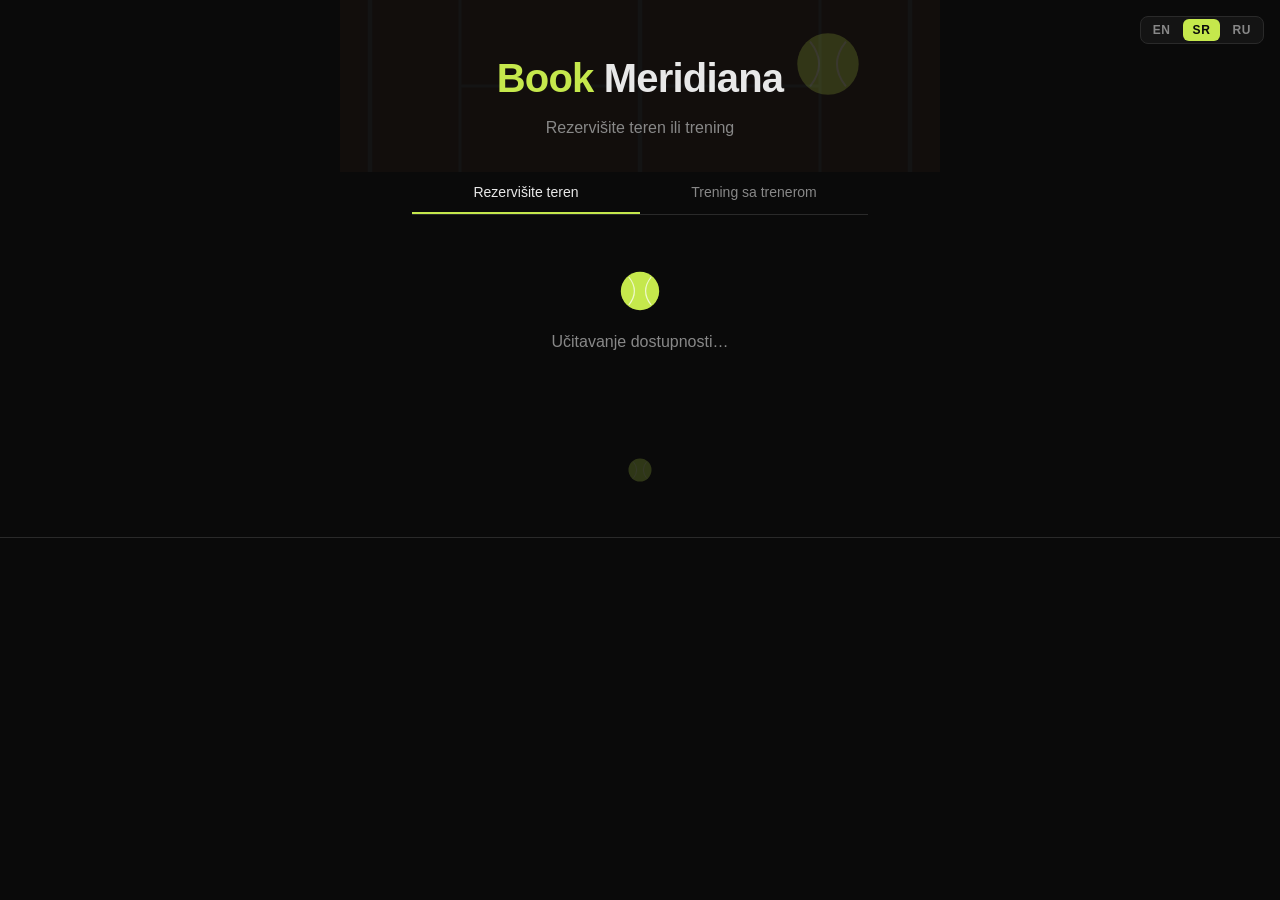
==== index.html @ 240dc1df "Initial commit BookMeridiana: static tennis booking site for Meridiana Tennis Academy (Novi Sad, Ser" ====
<!DOCTYPE html>
<html lang="sr">
<head>
  <meta charset="UTF-8">
  <meta name="viewport" content="width=device-width, initial-scale=1.0">
  <title>Book Meridiana — Rezervacija terena</title>
  <meta name="description" content="Rezervišite teniski teren u Novom Sadu — Meridiana Tennis">
  <meta name="theme-color" content="#0a0a0a">
  <!-- Favicon: tennis ball -->
  <link rel="icon" href="data:image/svg+xml,<svg xmlns='http://www.w3.org/2000/svg' viewBox='0 0 100 100'><circle cx='50' cy='50' r='48' fill='%23c5e84c'/><path d='M 22 15 Q 50 50, 22 85' stroke='white' stroke-width='4' fill='none' opacity='.7'/><path d='M 78 15 Q 50 50, 78 85' stroke='white' stroke-width='4' fill='none' opacity='.7'/></svg>">
  <link rel="stylesheet" href="style.css">
</head>
<body>

  <!-- Language switcher -->
  <div class="lang-switcher" id="lang-switcher"></div>

  <!-- Hero -->
  <header class="hero">
    <!-- Background: faint court diagram -->
    <svg class="hero-court-bg" width="600" height="300" viewBox="0 0 200 100" xmlns="http://www.w3.org/2000/svg">
      <rect x="0" y="0" width="200" height="100" rx="4" fill="#c66c4d"/>
      <rect x="10" y="5" width="180" height="90" fill="none" stroke="white" stroke-width="1.5"/>
      <line x1="100" y1="5" x2="100" y2="95" stroke="white" stroke-width="1.5"/>
      <rect x="40" y="5" width="120" height="90" fill="none" stroke="white" stroke-width="1"/>
      <line x1="40" y1="50" x2="160" y2="50" stroke="white" stroke-width="1"/>
    </svg>

    <!-- Floating tennis ball accent -->
    <svg class="hero-ball" width="64" height="64" viewBox="0 0 100 100" xmlns="http://www.w3.org/2000/svg">
      <circle cx="50" cy="50" r="48" fill="#c5e84c"/>
      <path d="M 22 15 Q 50 50, 22 85" stroke="white" stroke-width="3" fill="none" opacity="0.7"/>
      <path d="M 78 15 Q 50 50, 78 85" stroke="white" stroke-width="3" fill="none" opacity="0.7"/>
    </svg>

    <h1><span class="accent">Book</span> Meridiana</h1>
    <p class="tagline">Rezervišite teren ili trening</p>
  </header>

  <!-- Booking app mount point -->
  <main class="main-container">
    <div id="booking-app">
      <!-- Rendered by app.js -->
    </div>
  </main>

  <!-- Tennis ball divider -->
  <div class="ball-divider">
    <svg width="24" height="24" viewBox="0 0 100 100" xmlns="http://www.w3.org/2000/svg">
      <circle cx="50" cy="50" r="48" fill="#c5e84c"/>
      <path d="M 22 15 Q 50 50, 22 85" stroke="white" stroke-width="3" fill="none" opacity="0.7"/>
      <path d="M 78 15 Q 50 50, 78 85" stroke="white" stroke-width="3" fill="none" opacity="0.7"/>
    </svg>
  </div>

  <!-- Footer (populated from config.json by app.js) -->
  <footer class="footer" id="site-footer"></footer>

  <script src="app.js"></script>
</body>
</html>
---- style.css ----
/* ============================================
   Meridiana Tennis — Booking Site Styles
   Dark theme, Cal.com layout, tennis accents
   ============================================ */

:root {
  --bg: #0a0a0a;
  --bg-raised: #141414;
  --bg-tile: #1e1e1e;
  --bg-tile-hover: #2a2a2a;
  --bg-slot: #1a1a1a;
  --bg-slot-hover: #252525;
  --border: #2a2a2a;
  --border-light: #333;
  --text: #e8e8e8;
  --text-dim: #888;
  --text-muted: #555;
  --accent: #c5e84c;
  --accent-dark: #a8c73a;
  --accent-glow: rgba(197, 232, 76, 0.15);
  --clay: #c66c4d;
  --clay-dark: #8a4a35;
  --court-blue: #3b6ea5;
  --danger: #e74c3c;
  --success: #2ecc71;
  --radius: 12px;
  --radius-sm: 8px;
  --radius-pill: 50px;
  --font: -apple-system, BlinkMacSystemFont, 'Segoe UI', Roboto, Oxygen, Ubuntu, Cantarell, sans-serif;
  --max-w: 520px;
  --transition: 0.2s ease;
}

*, *::before, *::after {
  box-sizing: border-box;
  margin: 0;
  padding: 0;
}

html {
  font-size: 16px;
  -webkit-text-size-adjust: 100%;
}

body {
  font-family: var(--font);
  background: var(--bg);
  color: var(--text);
  line-height: 1.5;
  min-height: 100vh;
  overflow-x: hidden;
}

/* ---- Hero ---- */
.hero {
  position: relative;
  text-align: center;
  padding: 3rem 1.5rem 2rem;
  overflow: hidden;
}

.hero-court-bg {
  position: absolute;
  top: 50%;
  left: 50%;
  transform: translate(-50%, -50%);
  opacity: 0.04;
  pointer-events: none;
}

.hero-ball {
  position: absolute;
  top: 2rem;
  right: calc(50% - 220px);
  opacity: 0.18;
  pointer-events: none;
}

@media (max-width: 500px) {
  .hero-ball { right: 1rem; top: 1.5rem; }
}

.hero h1 {
  font-size: 2rem;
  font-weight: 700;
  letter-spacing: -0.02em;
  color: var(--text);
  position: relative;
}

.hero h1 .accent {
  color: var(--accent);
}

.hero .tagline {
  font-size: 1rem;
  color: var(--text-dim);
  margin-top: 0.5rem;
  position: relative;
}

/* ---- Language switcher ---- */
.lang-switcher {
  position: absolute;
  top: 1rem;
  right: 1rem;
  display: flex;
  gap: 2px;
  background: var(--bg-raised);
  border: 1px solid var(--border);
  border-radius: var(--radius-sm);
  padding: 2px;
  z-index: 10;
}

.lang-btn {
  background: none;
  border: none;
  color: var(--text-dim);
  font-size: 0.75rem;
  font-family: var(--font);
  padding: 4px 10px;
  border-radius: 6px;
  cursor: pointer;
  transition: background var(--transition), color var(--transition);
  text-transform: uppercase;
  font-weight: 600;
  letter-spacing: 0.05em;
}

.lang-btn:hover {
  color: var(--text);
}

.lang-btn.active {
  background: var(--accent);
  color: #0a0a0a;
}

/* ---- Main container ---- */
.main-container {
  max-width: var(--max-w);
  margin: 0 auto;
  padding: 0 1rem 3rem;
}

/* ---- Tabs ---- */
.tabs {
  display: flex;
  gap: 0;
  border-bottom: 1px solid var(--border);
  margin-bottom: 1.5rem;
}

.tab-btn {
  flex: 1;
  background: none;
  border: none;
  border-bottom: 2px solid transparent;
  color: var(--text-dim);
  font-family: var(--font);
  font-size: 0.875rem;
  font-weight: 500;
  padding: 0.75rem 0.5rem;
  cursor: pointer;
  transition: color var(--transition), border-color var(--transition);
  text-align: center;
}

.tab-btn:hover {
  color: var(--text);
}

.tab-btn.active {
  color: var(--text);
  border-bottom-color: var(--accent);
}

/* ---- Calendar ---- */
.calendar-header {
  display: flex;
  align-items: center;
  justify-content: space-between;
  margin-bottom: 1rem;
}

.calendar-header h2 {
  font-size: 1.125rem;
  font-weight: 600;
}

.calendar-nav {
  display: flex;
  gap: 4px;
}

.calendar-nav button {
  background: var(--bg-raised);
  border: 1px solid var(--border);
  color: var(--text-dim);
  width: 32px;
  height: 32px;
  border-radius: var(--radius-sm);
  cursor: pointer;
  display: flex;
  align-items: center;
  justify-content: center;
  transition: background var(--transition), color var(--transition);
  font-size: 1rem;
}

.calendar-nav button:hover {
  background: var(--bg-tile);
  color: var(--text);
}

.calendar-nav button:disabled {
  opacity: 0.3;
  cursor: not-allowed;
}

.weekday-row {
  display: grid;
  grid-template-columns: repeat(7, 1fr);
  gap: 4px;
  margin-bottom: 4px;
}

.weekday-cell {
  text-align: center;
  font-size: 0.7rem;
  font-weight: 600;
  color: var(--text-muted);
  text-transform: uppercase;
  letter-spacing: 0.08em;
  padding: 4px 0;
}

.calendar-grid {
  display: grid;
  grid-template-columns: repeat(7, 1fr);
  gap: 4px;
}

.day-cell {
  aspect-ratio: 1;
  display: flex;
  align-items: center;
  justify-content: center;
  flex-direction: column;
  border-radius: var(--radius-sm);
  font-size: 0.9rem;
  font-weight: 500;
  position: relative;
  transition: background var(--transition), transform 0.1s ease;
}

.day-cell.empty {
  /* empty placeholder */
}

.day-cell.outside {
  color: var(--text-muted);
  opacity: 0.3;
}

.day-cell.available {
  background: var(--bg-tile);
  color: var(--text);
  cursor: pointer;
}

.day-cell.available:hover {
  background: var(--bg-tile-hover);
  transform: scale(1.05);
}

.day-cell.today {
  outline: 2px solid var(--accent);
  outline-offset: -2px;
}

.day-cell.today::after {
  content: '';
  position: absolute;
  bottom: 5px;
  width: 4px;
  height: 4px;
  border-radius: 50%;
  background: var(--accent);
}

.day-cell.selected {
  background: var(--accent) !important;
  color: #0a0a0a !important;
  font-weight: 700;
  transform: scale(1.05);
}

.day-cell.selected::after {
  background: #0a0a0a;
}

.day-cell.unavailable {
  color: var(--text-muted);
  opacity: 0.35;
}

.day-cell.today.unavailable {
  opacity: 0.7;
  color: var(--text-dim);
}

.day-cell.past {
  display: flex;
  color: var(--text-muted);
  opacity: 0.15;
}

/* ---- Slot section ---- */
.slot-section {
  margin-top: 1.5rem;
}

.slot-header {
  display: flex;
  align-items: center;
  justify-content: space-between;
  margin-bottom: 1rem;
}

.slot-header h3 {
  font-size: 1.25rem;
  font-weight: 700;
}

.slot-header h3 span {
  font-weight: 400;
  color: var(--text-dim);
  font-size: 1rem;
  margin-left: 0.25rem;
}

/* ---- Duration picker ---- */
.duration-picker {
  display: flex;
  gap: 2px;
  background: var(--bg-raised);
  border: 1px solid var(--border);
  border-radius: var(--radius-sm);
  padding: 2px;
}

.duration-btn {
  background: none;
  border: none;
  color: var(--text-dim);
  font-size: 0.8rem;
  font-family: var(--font);
  padding: 5px 12px;
  border-radius: 6px;
  cursor: pointer;
  transition: background var(--transition), color var(--transition);
  font-weight: 600;
}

.duration-btn:hover {
  color: var(--text);
}

.duration-btn.active {
  background: var(--bg-tile);
  color: var(--text);
}

/* ---- Slot list ---- */
.slot-list {
  display: flex;
  flex-direction: column;
  gap: 8px;
}

.slot-btn {
  display: flex;
  align-items: center;
  justify-content: space-between;
  width: 100%;
  background: var(--bg-slot);
  border: 1px solid var(--border);
  border-radius: var(--radius);
  padding: 1rem 1.25rem;
  color: var(--text);
  font-family: var(--font);
  font-size: 0.95rem;
  cursor: pointer;
  transition: background var(--transition), border-color var(--transition), transform 0.1s ease;
}

.slot-btn:hover {
  background: var(--bg-slot-hover);
  border-color: var(--border-light);
  transform: translateY(-1px);
}

.slot-btn.expanded {
  border-color: var(--accent);
  background: var(--accent-glow);
}

.slot-time {
  font-weight: 700;
  font-size: 1rem;
}

.slot-info {
  display: flex;
  align-items: center;
  gap: 0.35rem;
  margin-left: auto;
  flex-shrink: 0;
}

.slot-price {
  font-size: 0.85rem;
  color: var(--accent);
  font-weight: 600;
}

.slot-courts {
  font-size: 0.85rem;
  color: var(--text-dim);
  min-width: 6.5rem;
  text-align: left;
}

.slot-detail {
  font-size: 0.85rem;
  color: var(--text-dim);
  text-align: right;
  text-align: right;
}

/* ---- Picker (court / coach) ---- */
.picker {
  display: flex;
  flex-wrap: wrap;
  gap: 6px;
  padding: 0.75rem 1.25rem;
  background: var(--bg-raised);
  border: 1px solid var(--border);
  border-top: none;
  border-radius: 0 0 var(--radius) var(--radius);
  margin-top: -8px;
  margin-bottom: 4px;
  animation: slideDown 0.15s ease;
}

@keyframes slideDown {
  from { opacity: 0; transform: translateY(-4px); }
  to   { opacity: 1; transform: translateY(0); }
}

.picker-pill {
  background: var(--bg-tile);
  border: 1px solid var(--border);
  border-radius: var(--radius-pill);
  padding: 0.5rem 1rem;
  color: var(--text);
  font-family: var(--font);
  font-size: 0.85rem;
  cursor: pointer;
  transition: background var(--transition), border-color var(--transition);
}

.picker-pill:hover {
  background: var(--accent);
  color: #0a0a0a;
  border-color: var(--accent);
}

.picker-label {
  font-size: 0.75rem;
  color: var(--text-dim);
  width: 100%;
  margin-bottom: 2px;
}

/* ---- Booking form ---- */
.booking-modal-overlay {
  position: fixed;
  inset: 0;
  background: rgba(0, 0, 0, 0.7);
  display: flex;
  align-items: center;
  justify-content: center;
  z-index: 100;
  animation: fadeIn 0.2s ease;
  padding: 1rem;
}

@keyframes fadeIn {
  from { opacity: 0; }
  to   { opacity: 1; }
}

.booking-modal {
  position: relative;
  background: var(--bg-raised);
  border: 1px solid var(--border);
  border-radius: var(--radius);
  padding: 1.5rem;
  width: 100%;
  max-width: 420px;
  animation: modalIn 0.2s ease;
}

@keyframes modalIn {
  from { opacity: 0; transform: scale(0.95) translateY(10px); }
  to   { opacity: 1; transform: scale(1) translateY(0); }
}

.modal-close {
  position: absolute;
  top: 0.75rem;
  right: 0.75rem;
  background: none;
  border: none;
  color: var(--text-dim);
  font-size: 1.5rem;
  line-height: 1;
  cursor: pointer;
  padding: 0.25rem 0.5rem;
  border-radius: var(--radius);
  transition: color var(--transition), background var(--transition);
}

.modal-close:hover {
  color: var(--text);
  background: var(--bg-slot-hover);
}

.booking-modal h4 {
  font-size: 1.1rem;
  font-weight: 600;
  margin-bottom: 0.25rem;
}

.booking-summary {
  font-size: 0.85rem;
  color: var(--text-dim);
  margin-bottom: 1.25rem;
  line-height: 1.6;
}

.booking-summary strong {
  color: var(--text);
}

.form-group {
  margin-bottom: 0.875rem;
}

.form-group label {
  display: block;
  font-size: 0.8rem;
  color: var(--text-dim);
  margin-bottom: 4px;
  font-weight: 500;
}

.form-group input,
.form-group select {
  width: 100%;
  background: var(--bg);
  border: 1px solid var(--border);
  border-radius: var(--radius-sm);
  padding: 0.6rem 0.75rem;
  color: var(--text);
  font-family: var(--font);
  font-size: 0.9rem;
  transition: border-color var(--transition);
}

.form-group input:focus,
.form-group select:focus {
  outline: none;
  border-color: var(--accent);
}

.form-group input::placeholder {
  color: var(--text-muted);
}

.form-actions {
  display: flex;
  gap: 0.5rem;
  margin-top: 1.25rem;
}

.btn-primary {
  flex: 1;
  background: var(--accent);
  color: #0a0a0a;
  border: none;
  border-radius: var(--radius-sm);
  padding: 0.7rem 1rem;
  font-family: var(--font);
  font-size: 0.9rem;
  font-weight: 600;
  cursor: pointer;
  transition: background var(--transition), transform 0.1s ease;
}

.btn-primary:hover {
  background: var(--accent-dark);
}

.btn-primary:active {
  transform: scale(0.98);
}

.btn-primary:disabled {
  opacity: 0.5;
  cursor: not-allowed;
}

.btn-secondary {
  background: var(--bg);
  color: var(--text-dim);
  border: 1px solid var(--border);
  border-radius: var(--radius-sm);
  padding: 0.7rem 1rem;
  font-family: var(--font);
  font-size: 0.9rem;
  cursor: pointer;
  transition: background var(--transition);
}

.btn-secondary:hover {
  background: var(--bg-tile);
}

/* ---- States ---- */
.loading-state,
.empty-state,
.success-state,
.error-state {
  text-align: center;
  padding: 2rem 1rem;
  color: var(--text-dim);
}

.loading-state .ball-bounce {
  display: inline-block;
  animation: bounce 0.8s ease-in-out infinite;
  margin-bottom: 0.75rem;
}

@keyframes bounce {
  0%, 100% { transform: translateY(0); }
  50%      { transform: translateY(-12px); }
}

.empty-state p,
.error-state p {
  margin-top: 0.5rem;
  font-size: 0.9rem;
}

.success-state h4 {
  color: var(--accent);
  font-size: 1.1rem;
  margin-bottom: 0.5rem;
}

.success-state p {
  font-size: 0.9rem;
}

.error-state p {
  color: var(--danger);
}

/* ---- Footer ---- */
.footer {
  border-top: 1px solid var(--border);
  margin-top: 3rem;
  padding: 2rem 1.5rem;
  text-align: center;
  position: relative;
  overflow: hidden;
}

.footer-court {
  position: absolute;
  top: 50%;
  left: 50%;
  transform: translate(-50%, -50%);
  opacity: 0.03;
  pointer-events: none;
}

.footer-content {
  position: relative;
}

.footer-name {
  font-size: 0.9rem;
  font-weight: 600;
  color: var(--text);
  margin-bottom: 0.25rem;
}

.footer-info {
  font-size: 0.8rem;
  color: var(--text-muted);
  line-height: 1.8;
}

.footer-info a {
  color: var(--text-dim);
  text-decoration: none;
  transition: color var(--transition);
}

.footer-info a:hover {
  color: var(--accent);
}

/* ---- Tennis ball divider ---- */
.ball-divider {
  text-align: center;
  margin: 1.5rem 0;
  opacity: 0.2;
}

/* ---- Responsive ---- */
@media (min-width: 600px) {
  .hero h1 { font-size: 2.5rem; }
  .main-container { padding: 0 2rem 3rem; }
}

@media (max-width: 380px) {
  .day-cell { font-size: 0.8rem; }
  .slot-btn { padding: 0.85rem 1rem; font-size: 0.85rem; }
  .slot-time { font-size: 0.9rem; }
  .duration-btn { padding: 4px 8px; font-size: 0.75rem; }
  .tab-btn { font-size: 0.8rem; }
}

/* ---- Confirmation page inline ---- */
.confirm-page {
  max-width: var(--max-w);
  margin: 0 auto;
  padding: 3rem 1rem;
  text-align: center;
}

.confirm-page h2 {
  font-size: 1.5rem;
  margin-bottom: 1rem;
}

.confirm-page p {
  color: var(--text-dim);
  margin-bottom: 0.5rem;
}

/* ---- Slot price tag ---- */
.slot-price {
  color: var(--accent);
  font-weight: 600;
  font-size: 0.85rem;
}

/* ---- Scrollbar ---- */
::-webkit-scrollbar {
  width: 6px;
}

::-webkit-scrollbar-track {
  background: var(--bg);
}

::-webkit-scrollbar-thumb {
  background: var(--border);
  border-radius: 3px;
}

/* ---- Selection ---- */
::selection {
  background: var(--accent);
  color: #0a0a0a;
}
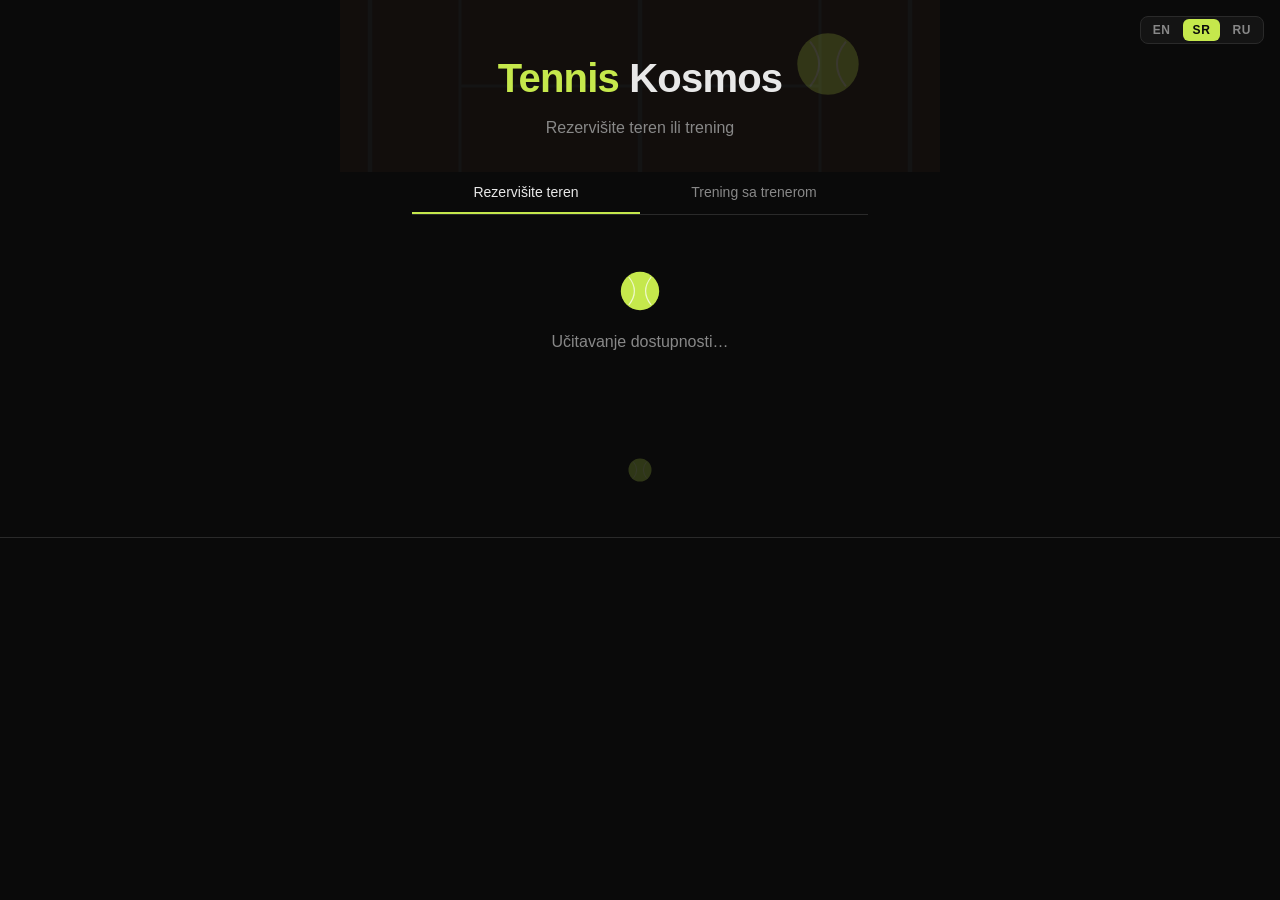
==== commit a628db43: "Rename Book Meridiana to Tennis Kosmos Rebrand user-visible strings: page title, hero heading, foote" ====
--- a/index.html
+++ b/index.html
@@ -3,8 +3,8 @@
 <head>
   <meta charset="UTF-8">
   <meta name="viewport" content="width=device-width, initial-scale=1.0">
-  <title>Book Meridiana — Rezervacija terena</title>
-  <meta name="description" content="Rezervišite teniski teren u Novom Sadu — Meridiana Tennis">
+  <title>Tennis Kosmos — Rezervacija terena</title>
+  <meta name="description" content="Rezervišite teniski teren u Novom Sadu — Tennis Kosmos">
   <meta name="theme-color" content="#0a0a0a">
   <!-- Favicon: tennis ball -->
   <link rel="icon" href="data:image/svg+xml,<svg xmlns='http://www.w3.org/2000/svg' viewBox='0 0 100 100'><circle cx='50' cy='50' r='48' fill='%23c5e84c'/><path d='M 22 15 Q 50 50, 22 85' stroke='white' stroke-width='4' fill='none' opacity='.7'/><path d='M 78 15 Q 50 50, 78 85' stroke='white' stroke-width='4' fill='none' opacity='.7'/></svg>">
@@ -33,7 +33,7 @@
       <path d="M 78 15 Q 50 50, 78 85" stroke="white" stroke-width="3" fill="none" opacity="0.7"/>
     </svg>
 
-    <h1><span class="accent">Book</span> Meridiana</h1>
+    <h1><span class="accent">Tennis</span> Kosmos</h1>
     <p class="tagline">Rezervišite teren ili trening</p>
   </header>
 
--- a/style.css
+++ b/style.css
@@ -1,5 +1,5 @@
 /* ============================================
-   Meridiana Tennis — Booking Site Styles
+   Tennis Kosmos — Booking Site Styles
    Dark theme, Cal.com layout, tennis accents
    ============================================ */
 
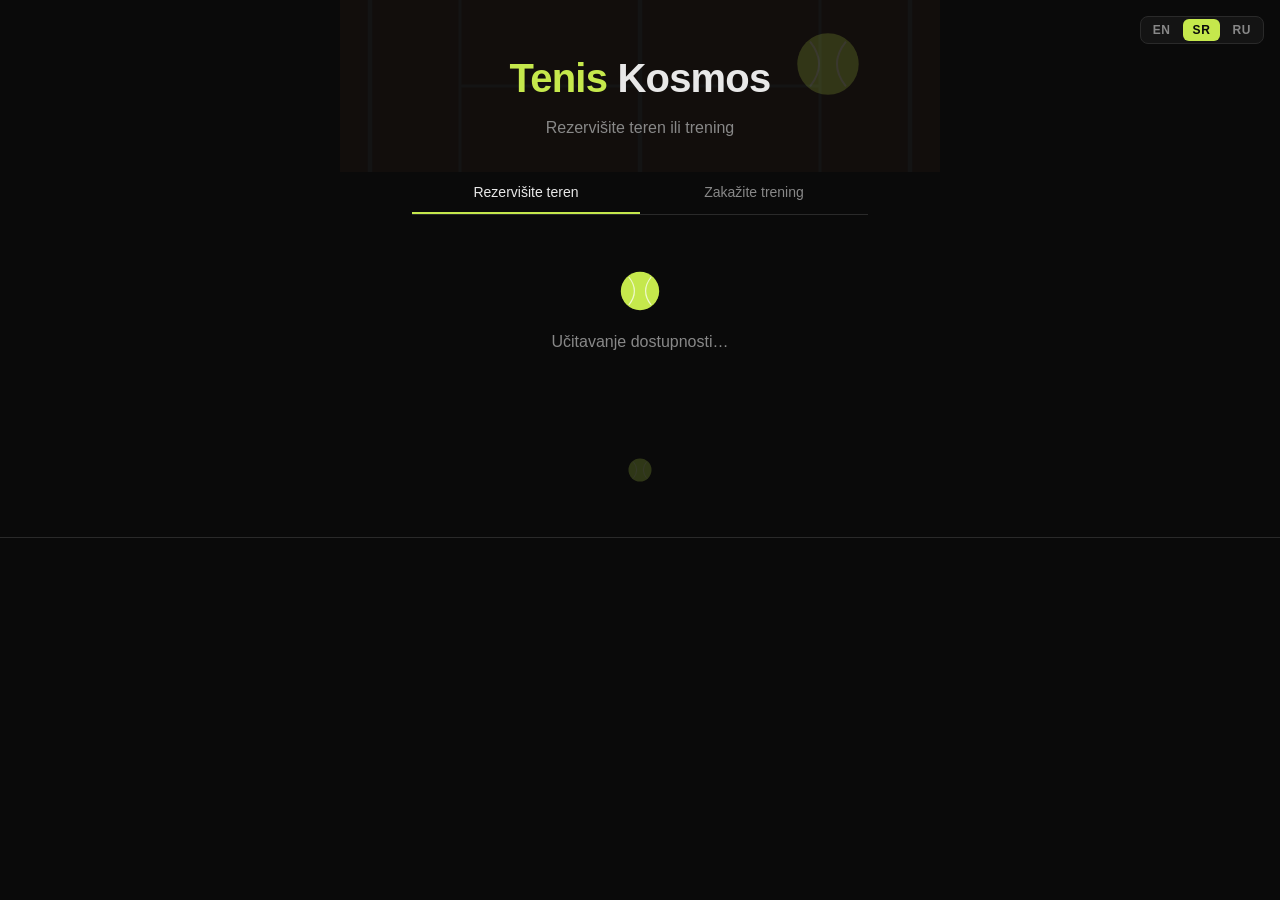
==== commit 29783cf4: "Rename visible site title to 'Tenis Kosmos' Align the hardcoded header H1, browser tab title, and me" ====
--- a/index.html
+++ b/index.html
@@ -3,8 +3,8 @@
 <head>
   <meta charset="UTF-8">
   <meta name="viewport" content="width=device-width, initial-scale=1.0">
-  <title>Tennis Kosmos — Rezervacija terena</title>
-  <meta name="description" content="Rezervišite teniski teren u Novom Sadu — Tennis Kosmos">
+  <title>Tenis Kosmos — Rezervacija terena</title>
+  <meta name="description" content="Rezervišite teniski teren u Novom Sadu — Tenis Kosmos">
   <meta name="theme-color" content="#0a0a0a">
   <!-- Favicon: tennis ball -->
   <link rel="icon" href="data:image/svg+xml,<svg xmlns='http://www.w3.org/2000/svg' viewBox='0 0 100 100'><circle cx='50' cy='50' r='48' fill='%23c5e84c'/><path d='M 22 15 Q 50 50, 22 85' stroke='white' stroke-width='4' fill='none' opacity='.7'/><path d='M 78 15 Q 50 50, 78 85' stroke='white' stroke-width='4' fill='none' opacity='.7'/></svg>">
@@ -33,7 +33,7 @@
       <path d="M 78 15 Q 50 50, 78 85" stroke="white" stroke-width="3" fill="none" opacity="0.7"/>
     </svg>
 
-    <h1><span class="accent">Tennis</span> Kosmos</h1>
+    <h1><span class="accent">Tenis</span> Kosmos</h1>
     <p class="tagline">Rezervišite teren ili trening</p>
   </header>
 
--- a/style.css
+++ b/style.css
@@ -569,7 +569,8 @@
 }
 
 .form-group input,
-.form-group select {
+.form-group select,
+.form-group textarea {
   width: 100%;
   background: var(--bg);
   border: 1px solid var(--border);
@@ -581,13 +582,20 @@
   transition: border-color var(--transition);
 }
 
+.form-group textarea {
+  resize: vertical;
+  min-height: 72px;
+}
+
 .form-group input:focus,
-.form-group select:focus {
+.form-group select:focus,
+.form-group textarea:focus {
   outline: none;
   border-color: var(--accent);
 }
 
-.form-group input::placeholder {
+.form-group input::placeholder,
+.form-group textarea::placeholder {
   color: var(--text-muted);
 }
 
@@ -792,3 +800,57 @@
   background: var(--accent);
   color: #0a0a0a;
 }
+
+/* ---- Training request form ---- */
+.request-section {
+  position: relative;
+  background: var(--bg-card, var(--bg-tile));
+  border: 1px solid var(--border);
+  border-radius: var(--radius);
+  padding: 1.25rem;
+  margin-top: 1rem;
+}
+
+.request-section h3 {
+  margin: 0 0 0.5rem;
+  font-size: 1.1rem;
+  font-weight: 600;
+  color: var(--text);
+}
+
+.request-intro {
+  color: var(--text-dim);
+  font-size: 0.9rem;
+  line-height: 1.45;
+  margin: 0 0 1.25rem;
+}
+
+.pill-group {
+  display: flex;
+  flex-wrap: wrap;
+  gap: 0.4rem;
+}
+
+.request-pill {
+  background: var(--bg-tile);
+  border: 1px solid var(--border);
+  border-radius: var(--radius-pill);
+  padding: 0.5rem 0.9rem;
+  color: var(--text);
+  font-family: var(--font);
+  font-size: 0.85rem;
+  cursor: pointer;
+  transition: background var(--transition), border-color var(--transition), color var(--transition);
+}
+
+.request-pill:hover {
+  border-color: var(--accent);
+  color: var(--accent);
+}
+
+.request-pill.active {
+  background: var(--accent);
+  border-color: var(--accent);
+  color: #0a0a0a;
+  font-weight: 600;
+}
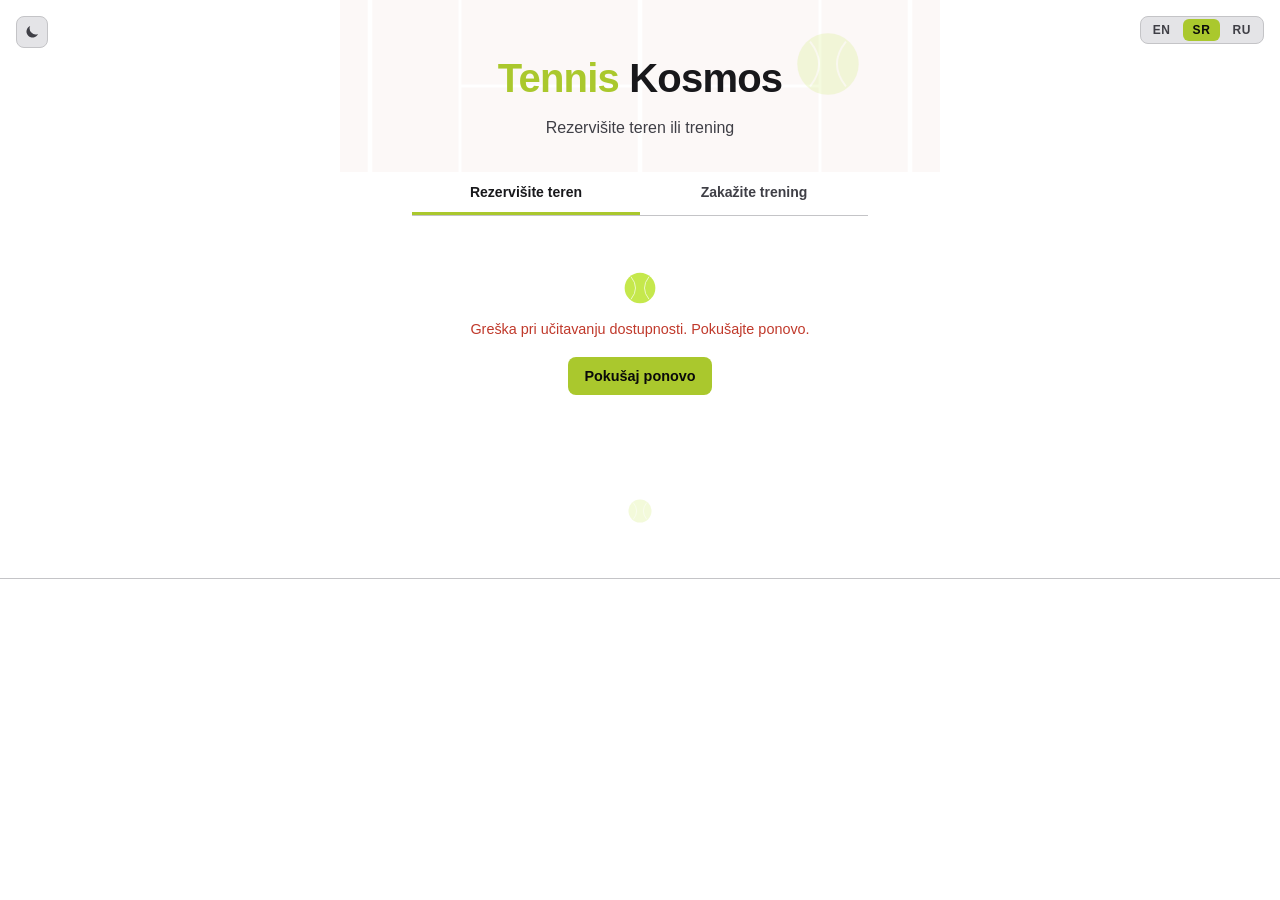
==== commit eef7ba19: "Add light/dark theme toggle with sun/moon button Pre-paint inline script + <style> in <head> resolve" ====
--- a/index.html
+++ b/index.html
@@ -6,11 +6,64 @@
   <title>Tenis Kosmos — Rezervacija terena</title>
   <meta name="description" content="Rezervišite teniski teren u Novom Sadu — Tenis Kosmos">
   <meta name="theme-color" content="#0a0a0a">
+  <meta name="color-scheme" content="dark light">
+  <!-- Lock the initial paint to dark before anything else loads. This
+       guarantees no white flash even if the external stylesheet is
+       delayed; the inline script below flips to light only when the
+       user has opted in. -->
+  <style>html{background-color:#0a0a0a;color-scheme:dark}</style>
   <!-- Favicon: tennis ball -->
   <link rel="icon" href="data:image/svg+xml,<svg xmlns='http://www.w3.org/2000/svg' viewBox='0 0 100 100'><circle cx='50' cy='50' r='48' fill='%23c5e84c'/><path d='M 22 15 Q 50 50, 22 85' stroke='white' stroke-width='4' fill='none' opacity='.7'/><path d='M 78 15 Q 50 50, 78 85' stroke='white' stroke-width='4' fill='none' opacity='.7'/></svg>">
+  <script>
+    // Resolve theme before stylesheet/paint to avoid a flash. Stored choice
+    // wins; otherwise honor prefers-color-scheme; default is dark.
+    (function () {
+      var theme = 'dark';
+      try {
+        var stored = localStorage.getItem('tk_theme');
+        if (stored === 'light' || stored === 'dark') {
+          theme = stored;
+        } else if (window.matchMedia && window.matchMedia('(prefers-color-scheme: light)').matches) {
+          theme = 'light';
+        }
+      } catch (e) { /* private mode etc. — fall through to dark */ }
+      document.documentElement.dataset.theme = theme;
+      // Override the inline default if (and only if) we resolved to light.
+      // Setting bg + color-scheme inline means even the very first paint
+      // matches the resolved theme — no flash possible.
+      if (theme === 'light') {
+        document.documentElement.style.backgroundColor = '#ffffff';
+        document.documentElement.style.colorScheme = 'light';
+      }
+      var meta = document.querySelector('meta[name="theme-color"]');
+      if (meta) meta.setAttribute('content', theme === 'light' ? '#ffffff' : '#0a0a0a');
+    })();
+  </script>
   <link rel="stylesheet" href="style.css">
 </head>
 <body>
+
+  <!-- Theme toggle (sun in dark mode, moon in light mode) -->
+  <button class="theme-toggle" id="theme-toggle" type="button"
+          aria-label="Switch to light theme" aria-pressed="false">
+    <svg class="theme-icon-sun" viewBox="0 0 24 24" width="18" height="18" aria-hidden="true">
+      <circle cx="12" cy="12" r="4" fill="currentColor"/>
+      <g stroke="currentColor" stroke-width="2" stroke-linecap="round">
+        <line x1="12" y1="2"  x2="12" y2="5"/>
+        <line x1="12" y1="19" x2="12" y2="22"/>
+        <line x1="2"  y1="12" x2="5"  y2="12"/>
+        <line x1="19" y1="12" x2="22" y2="12"/>
+        <line x1="4.6"  y1="4.6"  x2="6.7"  y2="6.7"/>
+        <line x1="17.3" y1="17.3" x2="19.4" y2="19.4"/>
+        <line x1="4.6"  y1="19.4" x2="6.7"  y2="17.3"/>
+        <line x1="17.3" y1="6.7"  x2="19.4" y2="4.6"/>
+      </g>
+    </svg>
+    <svg class="theme-icon-moon" viewBox="0 0 24 24" width="18" height="18" aria-hidden="true">
+      <path d="M20 14.5A8 8 0 0 1 9.5 4a8 8 0 1 0 10.5 10.5z"
+            fill="currentColor"/>
+    </svg>
+  </button>
 
   <!-- Language switcher -->
   <div class="lang-switcher" id="lang-switcher"></div>
--- a/style.css
+++ b/style.css
@@ -1,9 +1,10 @@
 /* ============================================
    Tennis Kosmos — Booking Site Styles
-   Dark theme, Cal.com layout, tennis accents
+   Dark (default) + light theme, Cal.com layout, tennis accents
    ============================================ */
 
 :root {
+  /* Dark theme — default. Light overrides live in [data-theme="light"]. */
   --bg: #0a0a0a;
   --bg-raised: #141414;
   --bg-tile: #1e1e1e;
@@ -18,6 +19,12 @@
   --accent: #c5e84c;
   --accent-dark: #a8c73a;
   --accent-glow: rgba(197, 232, 76, 0.15);
+  /* --accent-bright is for filled blocks where we want the brand neon to
+     pop. In dark mode it equals --accent (the brand). In light mode it
+     stays vivid yellow-green so the SR pill / selected day / primary
+     button feel brand-aligned, not muddy. --accent stays text-readable. */
+  --accent-bright: #c5e84c;
+  --accent-bright-hover: #a8c73a;
   --clay: #c66c4d;
   --clay-dark: #8a4a35;
   --court-blue: #3b6ea5;
@@ -31,6 +38,32 @@
   --transition: 0.2s ease;
 }
 
+[data-theme="light"] {
+  --bg: #ffffff;
+  --bg-raised: #e4e4e7;
+  --bg-tile: #f4f4f5;
+  --bg-tile-hover: #d4d4d8;
+  --bg-slot: #f4f4f5;
+  --bg-slot-hover: #e4e4e7;
+  --border: #c4c4c7;
+  --border-light: #d4d4d8;
+  --text: #18181b;
+  --text-dim: #3f3f46;
+  --text-muted: #71717a;
+  /* --accent: text + border + tab underline. Punchy yellow-green that
+     stays readable on white. */
+  --accent: #7a9c08;
+  --accent-dark: #5e7d00;
+  --accent-glow: rgba(122, 156, 8, 0.25);
+  /* --accent-bright: filled blocks (SR pill, selected day, primary button).
+     A vivid lime that visibly stands out from white while staying brand-
+     aligned with the dark theme's neon yellow. */
+  --accent-bright: #aac82d;
+  --accent-bright-hover: #92ad1f;
+  --danger: #c0392b;
+  --success: #1f8a4c;
+}
+
 *, *::before, *::after {
   box-sizing: border-box;
   margin: 0;
@@ -49,6 +82,14 @@
   line-height: 1.5;
   min-height: 100vh;
   overflow-x: hidden;
+  transition: background-color 150ms ease, color 150ms ease;
+}
+
+/* Bump default body weight in light theme — dark text on white renders
+   thinner than light text on dark, so a slight weight increase keeps the
+   density comparable between themes. */
+[data-theme="light"] body {
+  font-weight: 500;
 }
 
 /* ---- Hero ---- */
@@ -92,6 +133,14 @@
   color: var(--accent);
 }
 
+/* In light theme, align the hero "Tenis" with the bright lime used on
+   filled brand surfaces (SR pill, selected day, primary button) instead
+   of the darker text-accent. Dark mode is unaffected because both vars
+   resolve to the same neon yellow there. */
+[data-theme="light"] .hero h1 .accent {
+  color: var(--accent-bright);
+}
+
 .hero .tagline {
   font-size: 1rem;
   color: var(--text-dim);
@@ -133,8 +182,53 @@
 }
 
 .lang-btn.active {
-  background: var(--accent);
+  background: var(--accent-bright);
   color: #0a0a0a;
+}
+
+/* ---- Theme toggle (mirrors lang-switcher on the left) ---- */
+.theme-toggle {
+  position: absolute;
+  top: 1rem;
+  left: 1rem;
+  width: 32px;
+  height: 32px;
+  display: inline-flex;
+  align-items: center;
+  justify-content: center;
+  background: var(--bg-raised);
+  border: 1px solid var(--border);
+  border-radius: var(--radius-sm);
+  color: var(--text-dim);
+  cursor: pointer;
+  padding: 0;
+  z-index: 10;
+  transition: background var(--transition), color var(--transition),
+              border-color var(--transition), box-shadow var(--transition);
+}
+
+.theme-toggle:hover {
+  color: var(--accent);
+  border-color: var(--accent);
+  box-shadow: 0 0 0 3px var(--accent-glow);
+}
+
+.theme-toggle:focus-visible {
+  outline: 2px solid var(--accent);
+  outline-offset: 2px;
+}
+
+.theme-toggle svg {
+  display: block;
+}
+
+[data-theme="dark"] .theme-toggle .theme-icon-moon,
+:root:not([data-theme="light"]) .theme-toggle .theme-icon-moon {
+  display: none;
+}
+
+[data-theme="light"] .theme-toggle .theme-icon-sun {
+  display: none;
 }
 
 /* ---- Main container ---- */
@@ -156,11 +250,11 @@
   flex: 1;
   background: none;
   border: none;
-  border-bottom: 2px solid transparent;
+  border-bottom: 3px solid transparent;
   color: var(--text-dim);
   font-family: var(--font);
   font-size: 0.875rem;
-  font-weight: 500;
+  font-weight: 600;
   padding: 0.75rem 0.5rem;
   cursor: pointer;
   transition: color var(--transition), border-color var(--transition);
@@ -174,6 +268,12 @@
 .tab-btn.active {
   color: var(--text);
   border-bottom-color: var(--accent);
+}
+
+/* Match the active tab's underline to the bright brand lime in light
+   theme so it visually pairs with the SR pill / hero "Tenis". */
+[data-theme="light"] .tab-btn.active {
+  border-bottom-color: var(--accent-bright);
 }
 
 /* ---- Calendar ---- */
@@ -291,7 +391,7 @@
 }
 
 .day-cell.selected {
-  background: var(--accent) !important;
+  background: var(--accent-bright) !important;
   color: #0a0a0a !important;
   font-weight: 700;
   transform: scale(1.05);
@@ -373,6 +473,18 @@
   color: var(--text);
 }
 
+/* In light theme push the inactive options to a quieter gray and bump
+   the active option's weight so the picked hour reads decisively. */
+[data-theme="light"] .duration-btn {
+  color: var(--text-muted);
+  font-weight: 500;
+}
+
+[data-theme="light"] .duration-btn.active {
+  color: var(--text);
+  font-weight: 700;
+}
+
 /* ---- Slot list ---- */
 .slot-list {
   display: flex;
@@ -429,7 +541,7 @@
 .slot-courts {
   font-size: 0.85rem;
   color: var(--text-dim);
-  min-width: 6.5rem;
+  min-width: 7.5rem;
   text-align: left;
 }
 
@@ -473,9 +585,9 @@
 }
 
 .picker-pill:hover {
-  background: var(--accent);
+  background: var(--accent-bright);
   color: #0a0a0a;
-  border-color: var(--accent);
+  border-color: var(--accent-bright);
 }
 
 .picker-label {
@@ -607,7 +719,7 @@
 
 .btn-primary {
   flex: 1;
-  background: var(--accent);
+  background: var(--accent-bright);
   color: #0a0a0a;
   border: none;
   border-radius: var(--radius-sm);
@@ -620,7 +732,7 @@
 }
 
 .btn-primary:hover {
-  background: var(--accent-dark);
+  background: var(--accent-bright-hover);
 }
 
 .btn-primary:active {
@@ -687,6 +799,10 @@
 
 .error-state p {
   color: var(--danger);
+}
+
+.error-state .error-retry {
+  margin-top: 1rem;
 }
 
 /* ---- Footer ---- */
@@ -735,6 +851,29 @@
   color: var(--accent);
 }
 
+.footer-map {
+  display: flex;
+  align-items: center;
+  gap: 0.35rem;
+  flex-wrap: wrap;
+  justify-content: center;
+  margin-bottom: 0.4rem;
+}
+
+.footer-map-pin {
+  display: inline-flex;
+  color: var(--accent);
+  flex-shrink: 0;
+}
+
+.footer-map-addr {
+  color: var(--text-muted);
+}
+
+.footer-map-sep {
+  color: var(--text-muted);
+}
+
 /* ---- Tennis ball divider ---- */
 .ball-divider {
   text-align: center;
@@ -797,7 +936,7 @@
 
 /* ---- Selection ---- */
 ::selection {
-  background: var(--accent);
+  background: var(--accent-bright);
   color: #0a0a0a;
 }
 
@@ -849,8 +988,8 @@
 }
 
 .request-pill.active {
-  background: var(--accent);
-  border-color: var(--accent);
+  background: var(--accent-bright);
+  border-color: var(--accent-bright);
   color: #0a0a0a;
   font-weight: 600;
 }
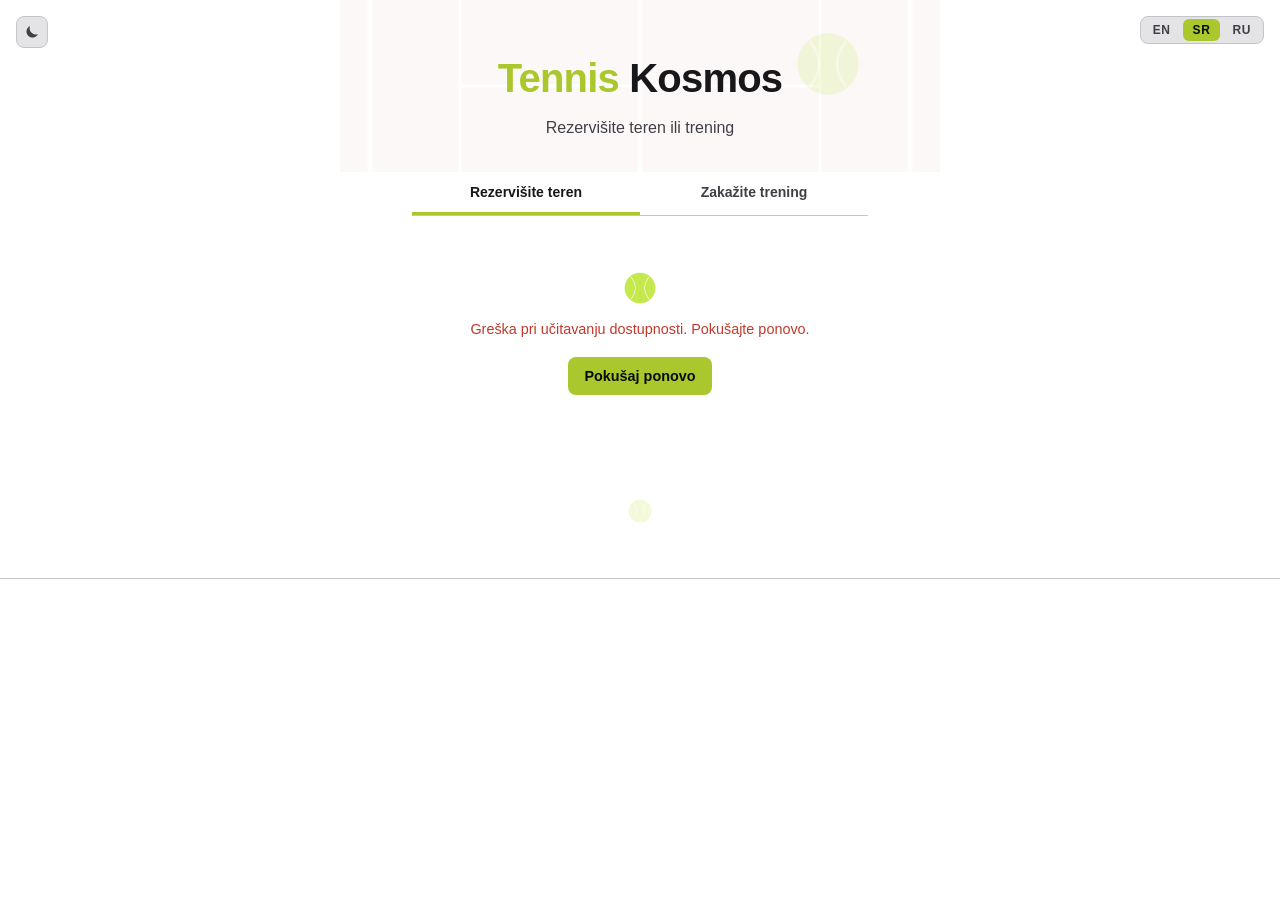
==== commit f0132279: "Expand head metadata for richer Google search snippet - Replace generic meta description with substa" ====
--- a/index.html
+++ b/index.html
@@ -4,7 +4,42 @@
   <meta charset="UTF-8">
   <meta name="viewport" content="width=device-width, initial-scale=1.0">
   <title>Tenis Kosmos — Rezervacija terena</title>
-  <meta name="description" content="Rezervišite teniski teren u Novom Sadu — Tenis Kosmos">
+  <meta name="description" content="Tenis Kosmos — teniska škola i klub u Novom Sadu na 5 terena Meridiana. Rezervišite teren bez registracije. Fer cene, porodična atmosfera.">
+  <link rel="canonical" href="https://teniskosmos.com/">
+
+  <!-- Open Graph (for link previews in Telegram, WhatsApp, Facebook, etc.) -->
+  <meta property="og:type" content="website">
+  <meta property="og:site_name" content="Tenis Kosmos">
+  <meta property="og:title" content="Tenis Kosmos — Rezervacija terena">
+  <meta property="og:description" content="Teniska škola i klub u Novom Sadu na 5 terena Meridiana. Rezervišite teren bez registracije.">
+  <meta property="og:url" content="https://teniskosmos.com/">
+  <meta property="og:locale" content="sr_RS">
+  <meta property="og:locale:alternate" content="en_US">
+  <meta property="og:locale:alternate" content="ru_RU">
+
+  <!-- Structured data: tells Google this is a sports club, with name, address,
+       phone, and a substantive description. Used as a fallback when the meta
+       description above isn't picked, and feeds the Knowledge Panel. -->
+  <script type="application/ld+json">
+  {
+    "@context": "https://schema.org",
+    "@type": "SportsClub",
+    "name": "Tenis Kosmos",
+    "alternateName": "TSU Kosmos",
+    "description": "Tenis Kosmos je teniska škola i klub u Novom Sadu na 5 terena Meridiana. Termini se rezervišu direktno, bez registracije. Treneri Ratko i Ivan vode klub i sami održavaju terene. Tereni su u dobrom stanju, cene su fer, atmosfera je porodična.",
+    "url": "https://teniskosmos.com/",
+    "sport": "Tennis",
+    "telephone": "+381628022602",
+    "address": {
+      "@type": "PostalAddress",
+      "streetAddress": "Stojana Novakovića 2",
+      "addressLocality": "Novi Sad",
+      "postalCode": "21000",
+      "addressCountry": "RS"
+    }
+  }
+  </script>
+
   <meta name="theme-color" content="#0a0a0a">
   <meta name="color-scheme" content="dark light">
   <!-- Lock the initial paint to dark before anything else loads. This
@@ -92,7 +127,11 @@
 
   <!-- Booking app mount point -->
   <main class="main-container">
-    <div id="booking-app">
+    <!-- data-nosnippet tells Google not to use any text from the dynamically
+         rendered booking widget (button labels, loading/error messages) in
+         search result snippets. Forces Google to fall back to the meta
+         description / structured data above. -->
+    <div id="booking-app" data-nosnippet>
       <!-- Rendered by app.js -->
     </div>
   </main>
--- a/style.css
+++ b/style.css
@@ -668,6 +668,57 @@
   color: var(--text);
 }
 
+.booking-nudge {
+  background: var(--bg-raised);
+  border: 1px solid var(--border);
+  border-radius: var(--radius-sm);
+  padding: 0.75rem 0.875rem;
+  margin-bottom: 1rem;
+}
+
+.booking-nudge-message {
+  font-size: 0.85rem;
+  line-height: 1.5;
+  color: var(--text);
+  margin: 0 0 0.625rem 0;
+}
+
+.booking-nudge-options {
+  display: flex;
+  flex-wrap: wrap;
+  gap: 0.4rem;
+}
+
+.nudge-option {
+  background: var(--bg-tile);
+  border: 1px solid var(--border);
+  border-radius: var(--radius-pill);
+  padding: 0.5rem 0.9rem;
+  color: var(--text);
+  font-family: var(--font);
+  font-size: 0.85rem;
+  cursor: pointer;
+  transition: background var(--transition), border-color var(--transition), color var(--transition);
+}
+
+.nudge-option:hover {
+  border-color: var(--accent);
+  color: var(--accent);
+}
+
+.nudge-option.selected {
+  background: var(--accent-bright);
+  border-color: var(--accent-bright);
+  color: #0a0a0a;
+  font-weight: 600;
+}
+
+.nudge-warn {
+  vertical-align: -2px;
+  margin-right: 0.35rem;
+  /* inherits currentColor from the pill so it always matches the label */
+}
+
 .form-group {
   margin-bottom: 0.875rem;
 }
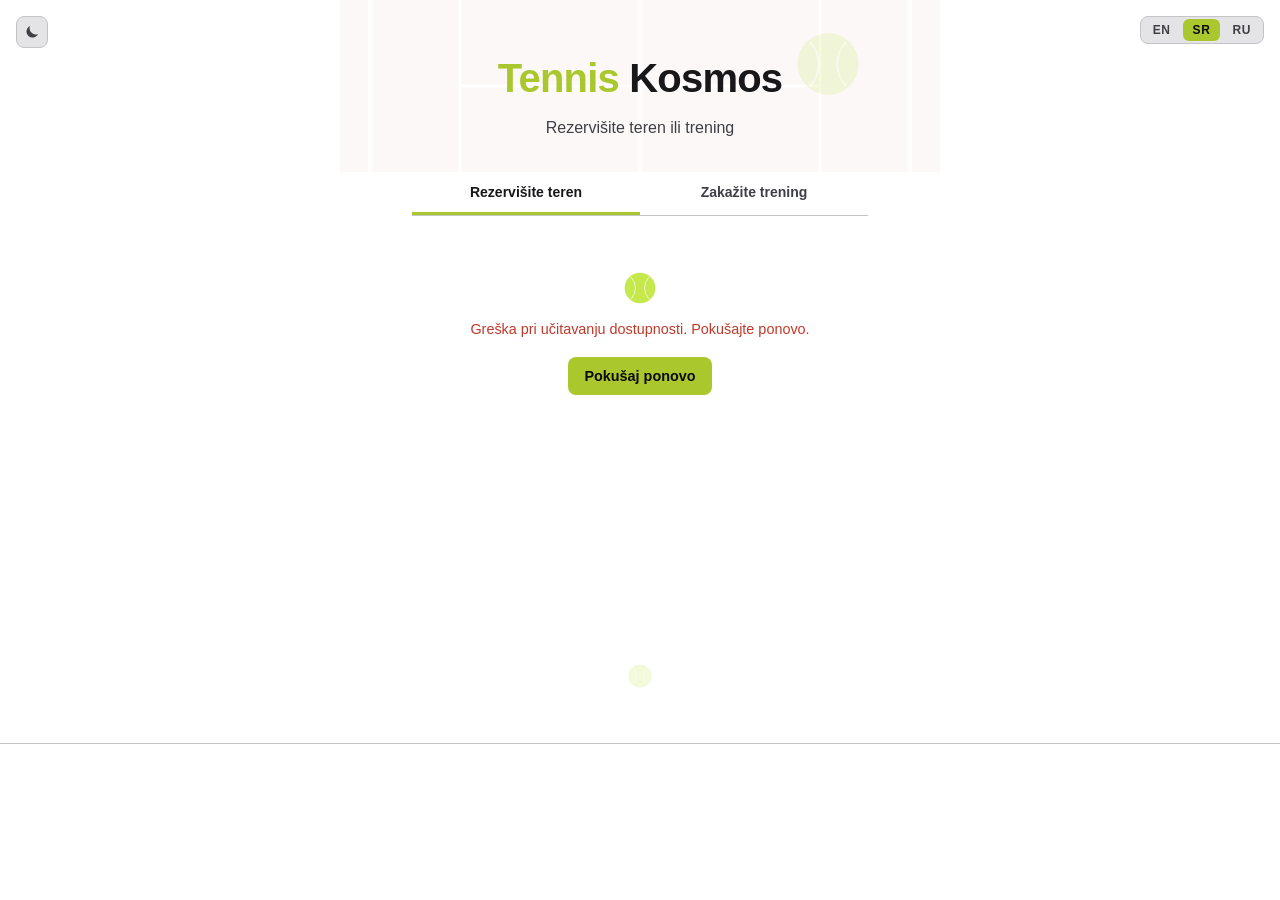
==== commit 9e0f6e02: "Improve PageSpeed: valid robots.txt, reserve booking-app height (CLS), defer + preconnect Three targ" ====
--- a/index.html
+++ b/index.html
@@ -6,6 +6,14 @@
   <title>Tenis Kosmos — Rezervacija terena</title>
   <meta name="description" content="Tenis Kosmos — teniska škola i klub u Novom Sadu na 5 terena Meridiana. Rezervišite teren bez registracije. Fer cene, porodična atmosfera.">
   <link rel="canonical" href="https://teniskosmos.com/">
+
+  <!-- Warm up the connection to the Apps Script backend. app.js fetches
+       availability + settings from script.google.com immediately on load;
+       that request 302-redirects to script.googleusercontent.com, so we
+       preconnect to both origins to shave the TLS/handshake off the data
+       fetch that real users wait on. -->
+  <link rel="preconnect" href="https://script.google.com" crossorigin>
+  <link rel="preconnect" href="https://script.googleusercontent.com" crossorigin>
 
   <!-- Open Graph (for link previews in Telegram, WhatsApp, Facebook, etc.) -->
   <meta property="og:type" content="website">
@@ -125,6 +133,12 @@
     <p class="tagline">Rezervišite teren ili trening</p>
   </header>
 
+  <!-- Site notice / scarcity banner mount point.
+       Populated by app.js from the admin-configured `notice` setting, and
+       only while the current time falls inside its show window. Empty (and
+       hidden via #site-notice:empty) the rest of the time. -->
+  <div id="site-notice"></div>
+
   <!-- Booking app mount point -->
   <main class="main-container">
     <!-- data-nosnippet tells Google not to use any text from the dynamically
@@ -148,6 +162,6 @@
   <!-- Footer (populated from config.json by app.js) -->
   <footer class="footer" id="site-footer"></footer>
 
-  <script src="app.js"></script>
+  <script src="app.js" defer></script>
 </body>
 </html>
--- a/style.css
+++ b/style.css
@@ -231,11 +231,79 @@
   display: none;
 }
 
+/* ---- Site notice / scarcity banner ---- */
+/* Mount wrapper keeps side gutters on mobile and hides itself when app.js
+   leaves it empty (outside the window, disabled, or dismissed). */
+#site-notice { padding: 0 1rem; }
+#site-notice:empty { display: none; }
+
+.site-notice {
+  max-width: var(--max-w);
+  margin: 0 auto 1.5rem;
+  display: flex;
+  align-items: flex-start;
+  gap: 0.7rem;
+  padding: 0.85rem 0.95rem;
+  background: var(--accent-glow);
+  border: 1px solid var(--accent);
+  border-left-width: 3px;
+  border-radius: var(--radius-sm);
+  color: var(--text);
+  animation: notice-in 0.25s ease both;
+}
+
+@keyframes notice-in {
+  from { opacity: 0; transform: translateY(-4px); }
+  to   { opacity: 1; transform: none; }
+}
+
+.site-notice-icon {
+  flex: 0 0 auto;
+  display: flex;
+  color: var(--accent);
+  margin-top: 1px;
+}
+
+.site-notice-text {
+  flex: 1 1 auto;
+  margin: 0;
+  font-size: 0.92rem;
+  line-height: 1.45;
+  /* Honor line breaks the admin types into the notice text. */
+  white-space: pre-line;
+}
+
+.site-notice-close {
+  flex: 0 0 auto;
+  background: none;
+  border: none;
+  color: var(--text-dim);
+  font-size: 1.35rem;
+  line-height: 1;
+  padding: 0 0.15rem;
+  margin: -0.15rem -0.15rem 0 0;
+  cursor: pointer;
+  transition: color var(--transition);
+}
+.site-notice-close:hover { color: var(--text); }
+
 /* ---- Main container ---- */
 .main-container {
   max-width: var(--max-w);
   margin: 0 auto;
   padding: 0 1rem 3rem;
+}
+
+/* Reserve vertical space for the booking widget before app.js injects it.
+   Without this, #booking-app is 0px at first paint, then grows as the shell,
+   the loading state, and finally the calendar render — each step pushes the
+   footer down and registers a layout shift (the CLS culprit PageSpeed flags).
+   The value is tuned to the mobile court-booking view (tabs + ~3-row day grid
+   + "pick a day" prompt). Content taller than this (a selected day's slot list,
+   the training form) simply grows past it; shorter states leave harmless extra
+   whitespace above the footer. Keeps CLS at ~0 through the load sequence. */
+#booking-app {
+  min-height: 420px;
 }
 
 /* ---- Tabs ---- */
